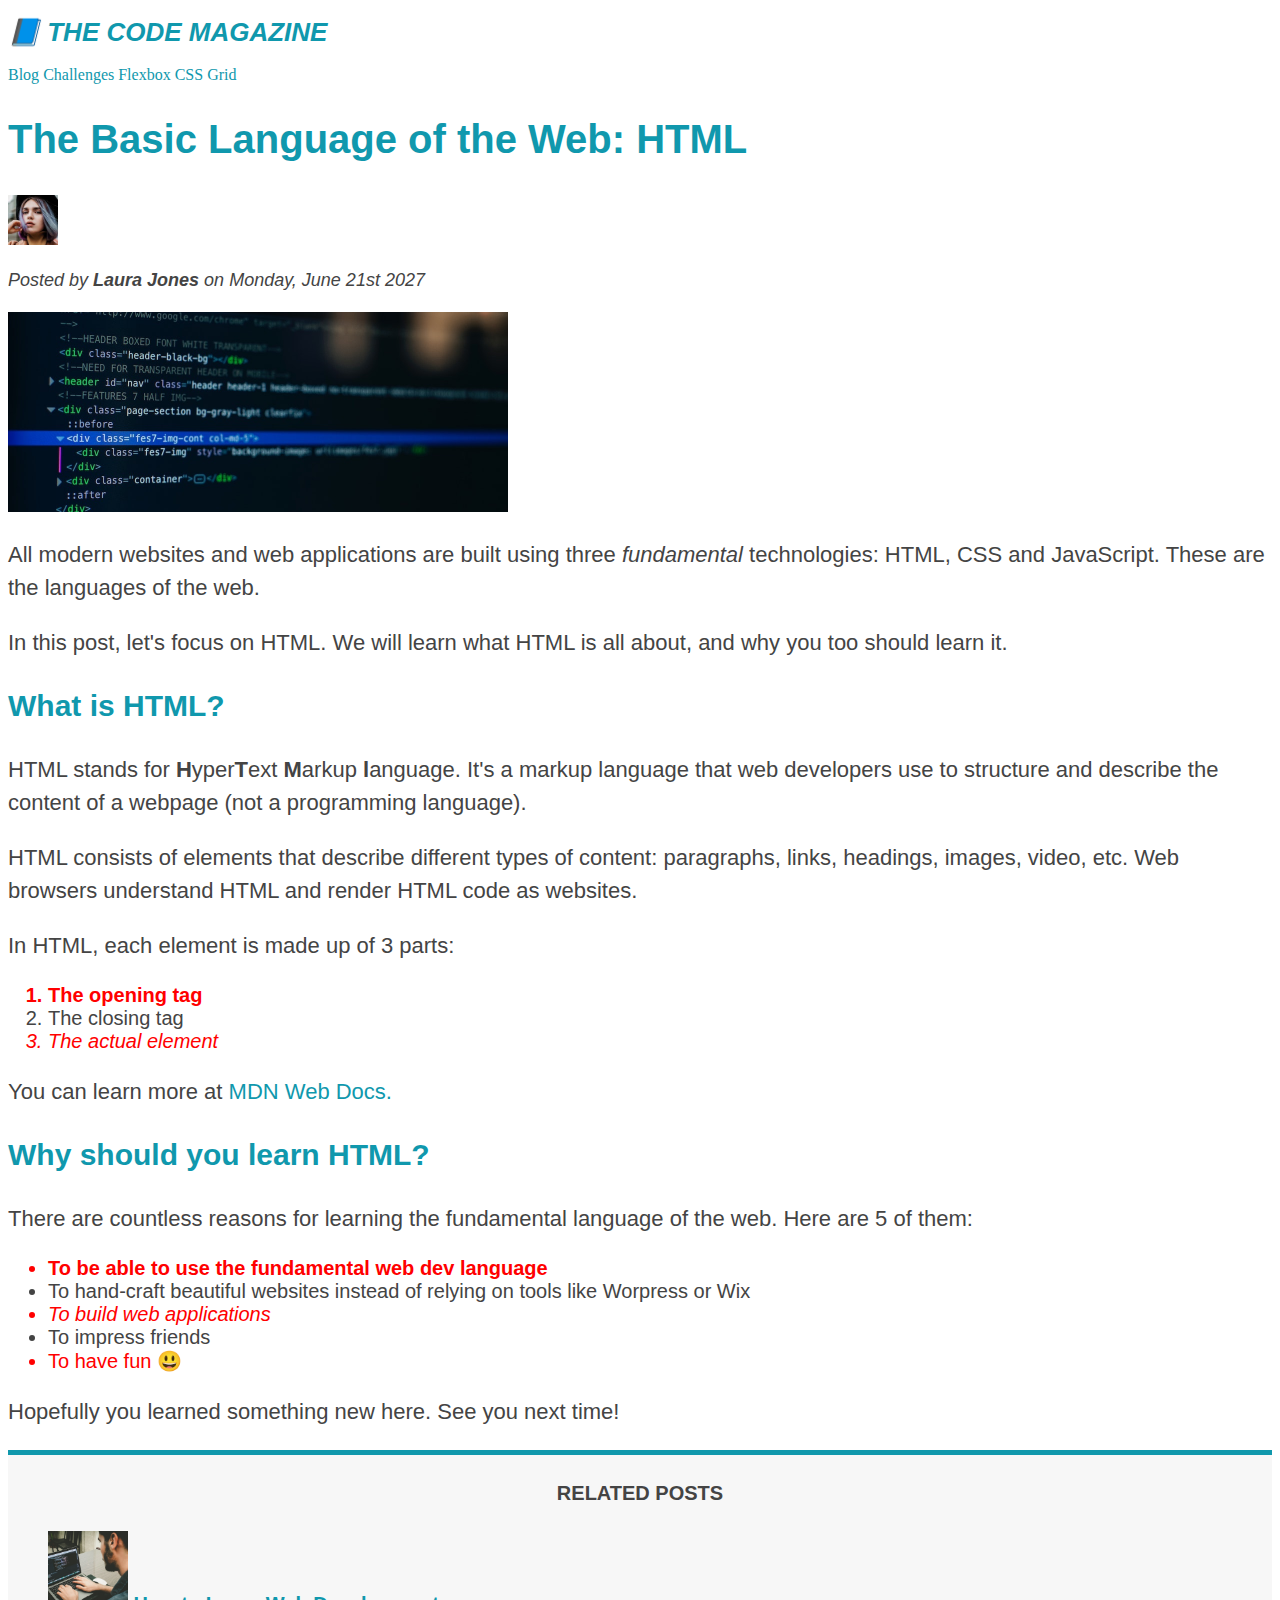
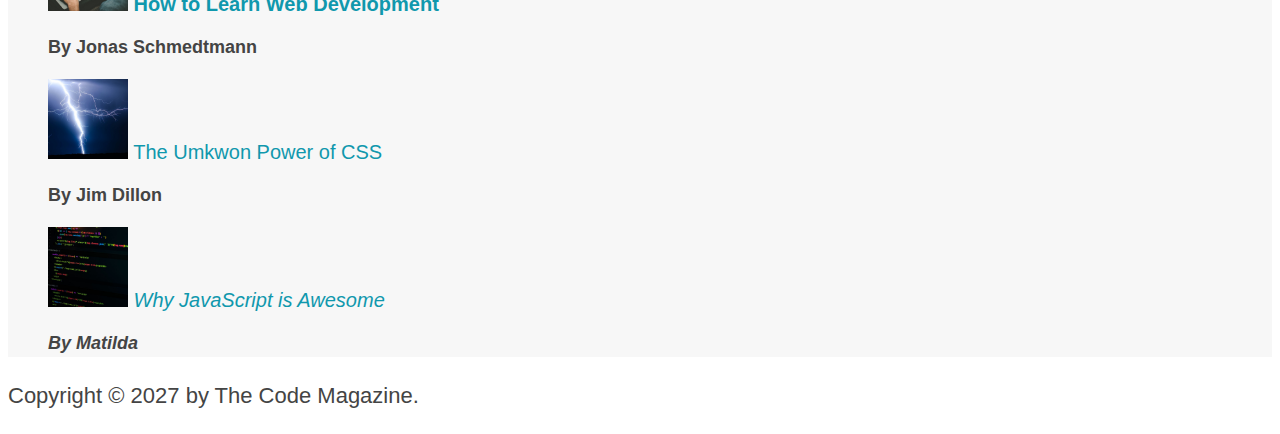
==== index.html @ 820b44c3 "adding some basic style" ====
<!DOCTYPE html>
<html lang="en">

<head>
    <meta charset="UTF-8">
    <meta name="viewport" content="width=device-width, initial-scale=1.0">
    <title>The Basic Language of the Web: HTML</title>
</head>
<link rel="stylesheet" href="/style.css">

<body>
    <header class="main-header">
        <h1>📘 The Code Magazine</h1>
        <nav>
            <a href="/blog.html">Blog</a>
            <a href="#">Challenges</a>
            <a href="">Flexbox</a>
            <a href="#">CSS Grid</a>
        </nav>
    </header>
    <article>
        <header>
            <h2>The Basic Language of the Web: HTML</h2>
            <img src="/images/laura-jones.jpg" alt="Laura Jones image" width="50px">
            <p id="author">Posted by <strong>Laura Jones</strong> on Monday, June 21st 2027</p>
            <img src="/images/post-img.jpg" alt="" width="500px">
        </header>
        <p>All modern websites and web applications are built using three <em>fundamental </em>technologies: HTML, CSS
            and
            JavaScript. These are the languages of the web.</p>
        <p>In this post, let's focus on HTML. We will learn what HTML is all about, and why you too should learn it.</p>
        <h3>What is HTML?</h3>
        <p>HTML stands for <strong>H</strong>yper<strong>T</strong>ext <strong>M</strong>arkup
            <strong>l</strong>anguage.
            It's a markup language that web developers
            use to structure and describe the content of a webpage (not a 
                 programming language).
        </p>
        <p>HTML consists of elements that describe different types of content: paragraphs, links, headings, images,
            video,
            etc. Web browsers understand HTML and render HTML code as websites.</p>
        <p>In HTML, each element is made up of 3 parts:</p>
        <ol>
            <li class="first-li">The opening tag</li>
            <li>The closing tag</li>
            <li>The actual element</li>
        </ol>
        <p>You can learn more at <a href="https://developer.mozilla.org/en-US/docs/Web/HTML">MDN Web Docs.</a></p>
        <h3>Why should you learn HTML?</h3>
        <p>There are countless reasons for learning the fundamental language of the web. Here are 5 of them:
        </p>
        <ul>
            <li class="first-li">To be able to use the fundamental web dev language</li>
            <li>To hand-craft beautiful websites instead of relying on tools like Worpress or Wix</li>
            <li>To build web applications</li>
            <li>To impress friends</li>
            <li>To have fun 😃</li>
        </ul>
        <p>Hopefully you learned something new here. See you next time!</p>
    </article>
    <aside>
        <h4>Related posts</h4>
        <ul class="related-list">
            <li><img src="/images/related-1.jpg" alt="Person programming" height="80px"> <a href="">How to Learn Web
                    Development</a>
                <p class="related-author"> By Jonas Schmedtmann</p>
            </li>
            <li><img src="/images/related-2.jpg" alt="" height="80px"> <a href="">The Umkwon Power of CSS</a>
                <p class="related-author">By Jim Dillon</p>
            </li>
            <li><img src="/images/related-3.jpg" alt="" height="80px"> <a href="">Why JavaScript is Awesome</a>
                <p class="related-author">By Matilda</p>
            </li>
        </ul>
    </aside>
    <footer>
        <p id="Copyright">Copyright © 2027 by The Code Magazine.</p>
    </footer>
</body>

</html>
---- style.css ----
h1,
h2,
h3,
h4,
p,
li {
    font-family: sans-serif;
    color: #444;
}

h1,
h2,
h3 {
    color: #1098ad;
}

h1 {
    color: #1098ad;
    font-size: 26px;
    text-transform: uppercase;
    font-style: italic;
}

h2 {
    font-size: 40px;
}

h3 {
    font-size: 30px;

}

h4 {
    font-size: 20px;
    text-transform: uppercase;
    text-align: center;
}

p {
    line-height: 1.5;
    font-size: 22px;
}

li {
    font-size: 20px;
}

/* footer p{
    font-size: 16px;
}
article header p{
    font-style: italic;
} */

#author {
    font-style: italic;
    font-size: 18px;
}

aside {

    background-color: #f7f7f7;
    border-top: 5px solid #1098ac;
    border-bottm: 5px solid #1098ac;

}

.related-list {
    list-style: none;
}


.related-author {
    font-size: 18px;
    font-weight: bold;
}

#copyright {
    font-size: 16px;
}

.main-header {
    color: #f7f7f7;
}

li:first-child {
    font-weight: bold;
}

li:nth-child(3) {
    font-style: italic;
}

li:nth-child(odd) {
    color: red;
}

article p:first-child {
    color: red;
}

a {
    color: #1098ad;
    text-decoration: none;
}
a:visited{
    color:#1098ad;
}
a:hover{
    color: orangered;
    font-weight: bold;
    text-decoration:underline orangered ;
}
a:active{
    background-color: black;
    font-style: italic;
}
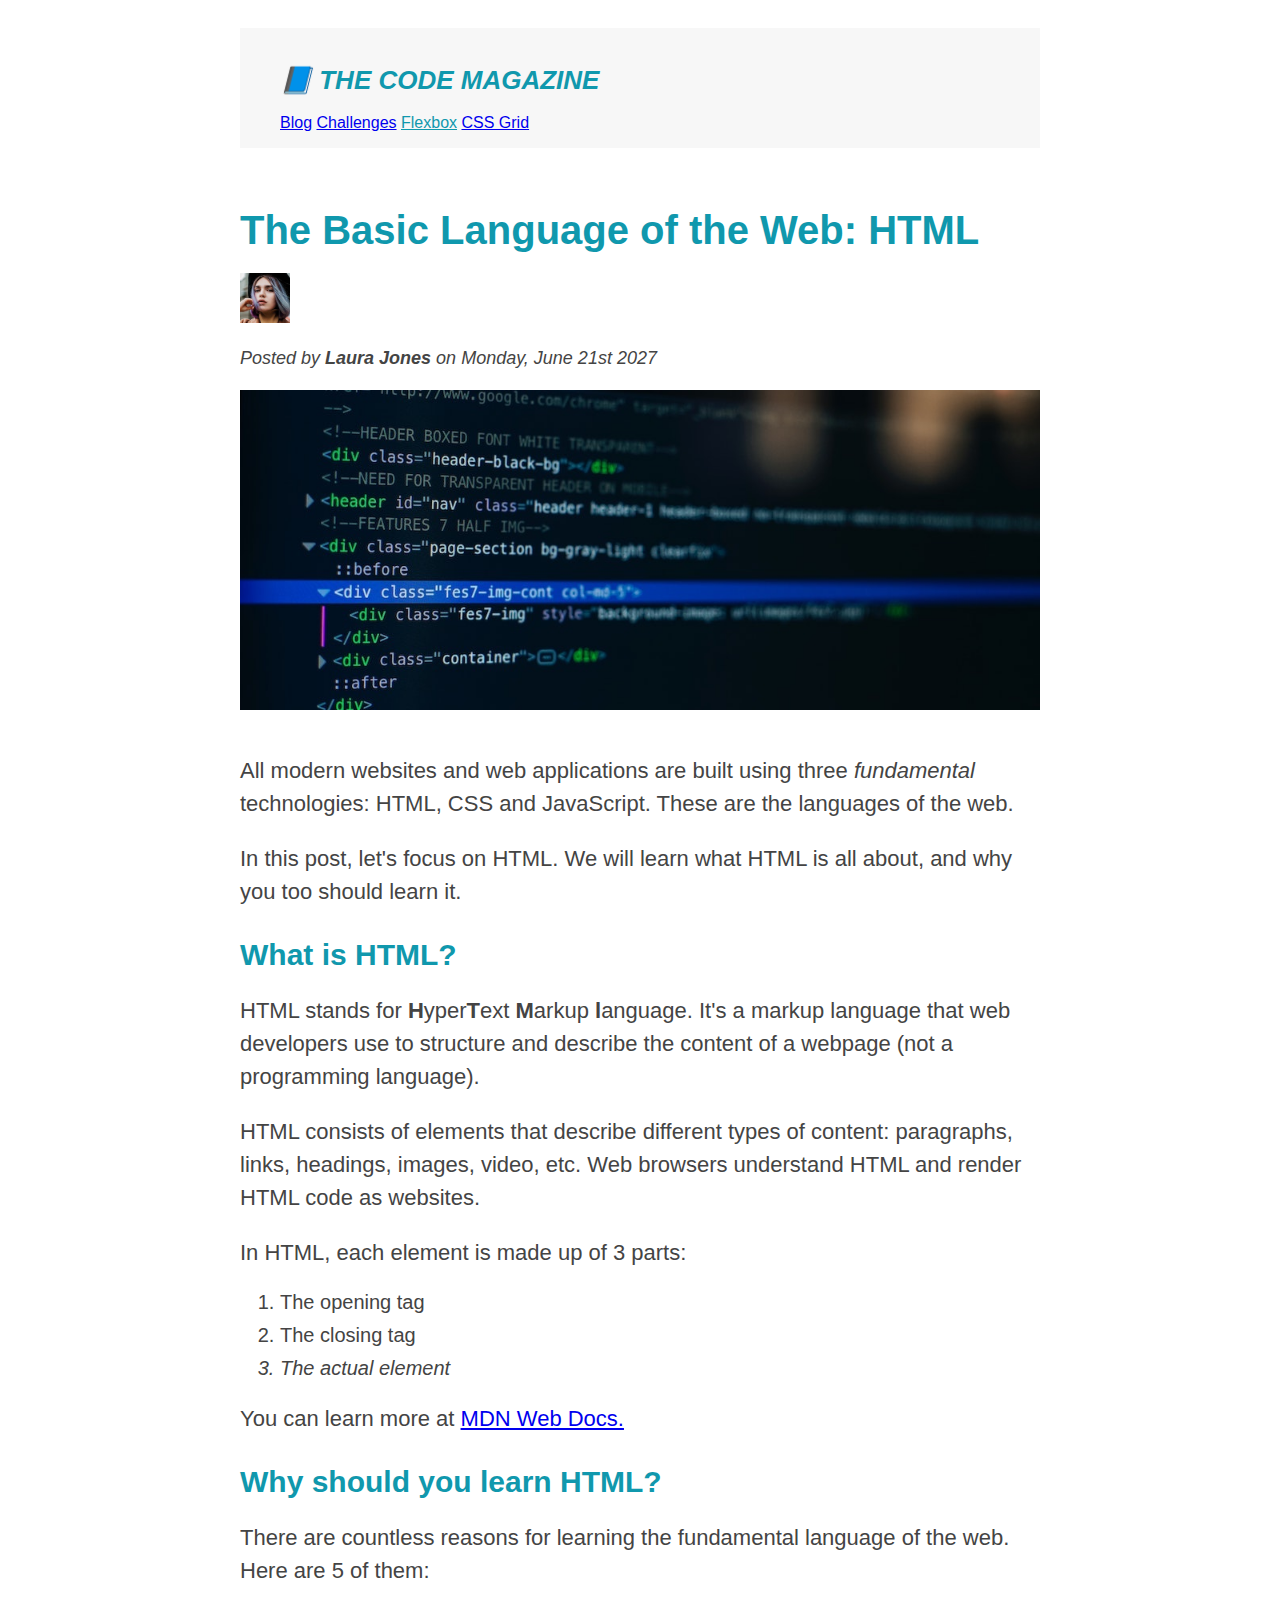
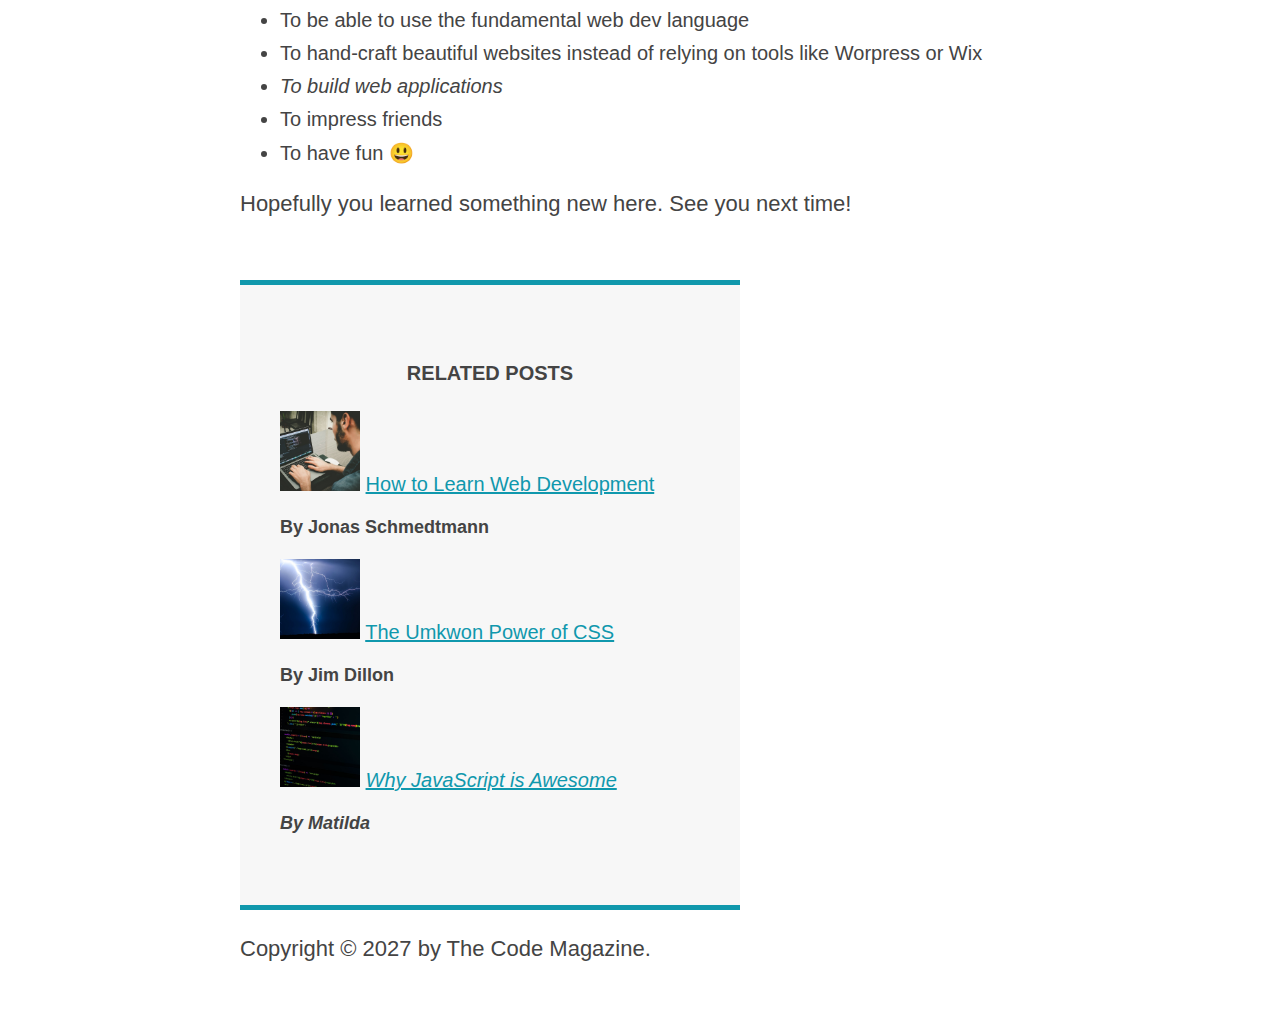
==== commit 0b844557: "wrok on sizing and make it resoposible" ====
--- a/index.html
+++ b/index.html
@@ -9,32 +9,36 @@
 <link rel="stylesheet" href="/style.css">
 
 <body>
-    <header class="main-header">
-        <h1>📘 The Code Magazine</h1>
-        <nav>
-            <a href="/blog.html">Blog</a>
-            <a href="#">Challenges</a>
-            <a href="">Flexbox</a>
-            <a href="#">CSS Grid</a>
-        </nav>
-    </header>
+    <div class="container">
+        <header class="main-header">
+            <h1>📘 The Code Magazine</h1>
+            <nav>
+                <a href="/blog.html">Blog</a>
+                <a href="#">Challenges</a>
+                <a href="">Flexbox</a>
+                <a href="#">CSS Grid</a>
+            </nav>
+        </header>
+   
     <article>
-        <header>
+        <header class="post-header">
             <h2>The Basic Language of the Web: HTML</h2>
             <img src="/images/laura-jones.jpg" alt="Laura Jones image" width="50px">
             <p id="author">Posted by <strong>Laura Jones</strong> on Monday, June 21st 2027</p>
-            <img src="/images/post-img.jpg" alt="" width="500px">
+            <img class="select-img" src="/images/post-img.jpg" alt="" width="500px">
         </header>
-        <p>All modern websites and web applications are built using three <em>fundamental </em>technologies: HTML, CSS
+        <p>All modern websites and web applications are built using three <em>fundamental </em>technologies: HTML,
+            CSS
             and
             JavaScript. These are the languages of the web.</p>
-        <p>In this post, let's focus on HTML. We will learn what HTML is all about, and why you too should learn it.</p>
+        <p>In this post, let's focus on HTML. We will learn what HTML is all about, and why you too should learn it.
+        </p>
         <h3>What is HTML?</h3>
         <p>HTML stands for <strong>H</strong>yper<strong>T</strong>ext <strong>M</strong>arkup
             <strong>l</strong>anguage.
             It's a markup language that web developers
-            use to structure and describe the content of a webpage (not a 
-                 programming language).
+            use to structure and describe the content of a webpage (not a
+            programming language).
         </p>
         <p>HTML consists of elements that describe different types of content: paragraphs, links, headings, images,
             video,
@@ -74,8 +78,9 @@
         </ul>
     </aside>
     <footer>
-        <p id="Copyright">Copyright © 2027 by The Code Magazine.</p>
+        <p id="Copyright">Copyright &copy; 2027 by The Code Magazine.</p>
     </footer>
+</div>
 </body>
 
 </html>--- a/style.css
+++ b/style.css
@@ -1,17 +1,17 @@
-h1,
-h2,
-h3,
-h4,
-p,
-li {
+body {
+    color: #444;
     font-family: sans-serif;
-    color: #444;
+    padding: 20px;
 }
 
 h1,
 h2,
 h3 {
     color: #1098ad;
+}
+
+ol ul {
+    margin-left: 40px;
 }
 
 h1 {
@@ -23,17 +23,24 @@
 
 h2 {
     font-size: 40px;
+    margin-bottom: 20px;
+    margin-top: 40px;
 }
 
 h3 {
     font-size: 30px;
-
+    margin-bottom: 20px;
 }
 
 h4 {
     font-size: 20px;
     text-transform: uppercase;
     text-align: center;
+}
+
+.container {
+    width: 800px;
+    margin: 0 auto;
 }
 
 p {
@@ -43,14 +50,9 @@
 
 li {
     font-size: 20px;
+    margin-bottom: 10px;
 }
 
-/* footer p{
-    font-size: 16px;
-}
-article header p{
-    font-style: italic;
-} */
 
 #author {
     font-style: italic;
@@ -60,8 +62,10 @@
 aside {
 
     background-color: #f7f7f7;
+    width: 500px;
     border-top: 5px solid #1098ac;
-    border-bottm: 5px solid #1098ac;
+    border-bottom: 5px solid #1098ac;
+    padding: 50px 0;
 
 }
 
@@ -80,38 +84,45 @@
 }
 
 .main-header {
-    color: #f7f7f7;
+    background-color: #f7f7f7;
+    height: 80px;
+    padding: 20px 40px;
+    margin-bottom: 60px;
 }
 
-li:first-child {
-    font-weight: bold;
+article {
+    margin-bottom: 60px;
+}
+
+.select-img {
+    width: 100%;
+    height: auto;
+}
+
+.post-header {
+    margin-bottom: 40px;
 }
 
 li:nth-child(3) {
     font-style: italic;
+
 }
 
-li:nth-child(odd) {
-    color: red;
+li:last-child {
+    margin-bottom: 0;
 }
 
-article p:first-child {
-    color: red;
+a:visited {
+    color: #1098ad;
 }
 
-a {
-    color: #1098ad;
-    text-decoration: none;
-}
-a:visited{
-    color:#1098ad;
-}
-a:hover{
+a:hover {
     color: orangered;
     font-weight: bold;
-    text-decoration:underline orangered ;
+    text-decoration: underline orangered;
 }
-a:active{
+
+a:active {
     background-color: black;
     font-style: italic;
 }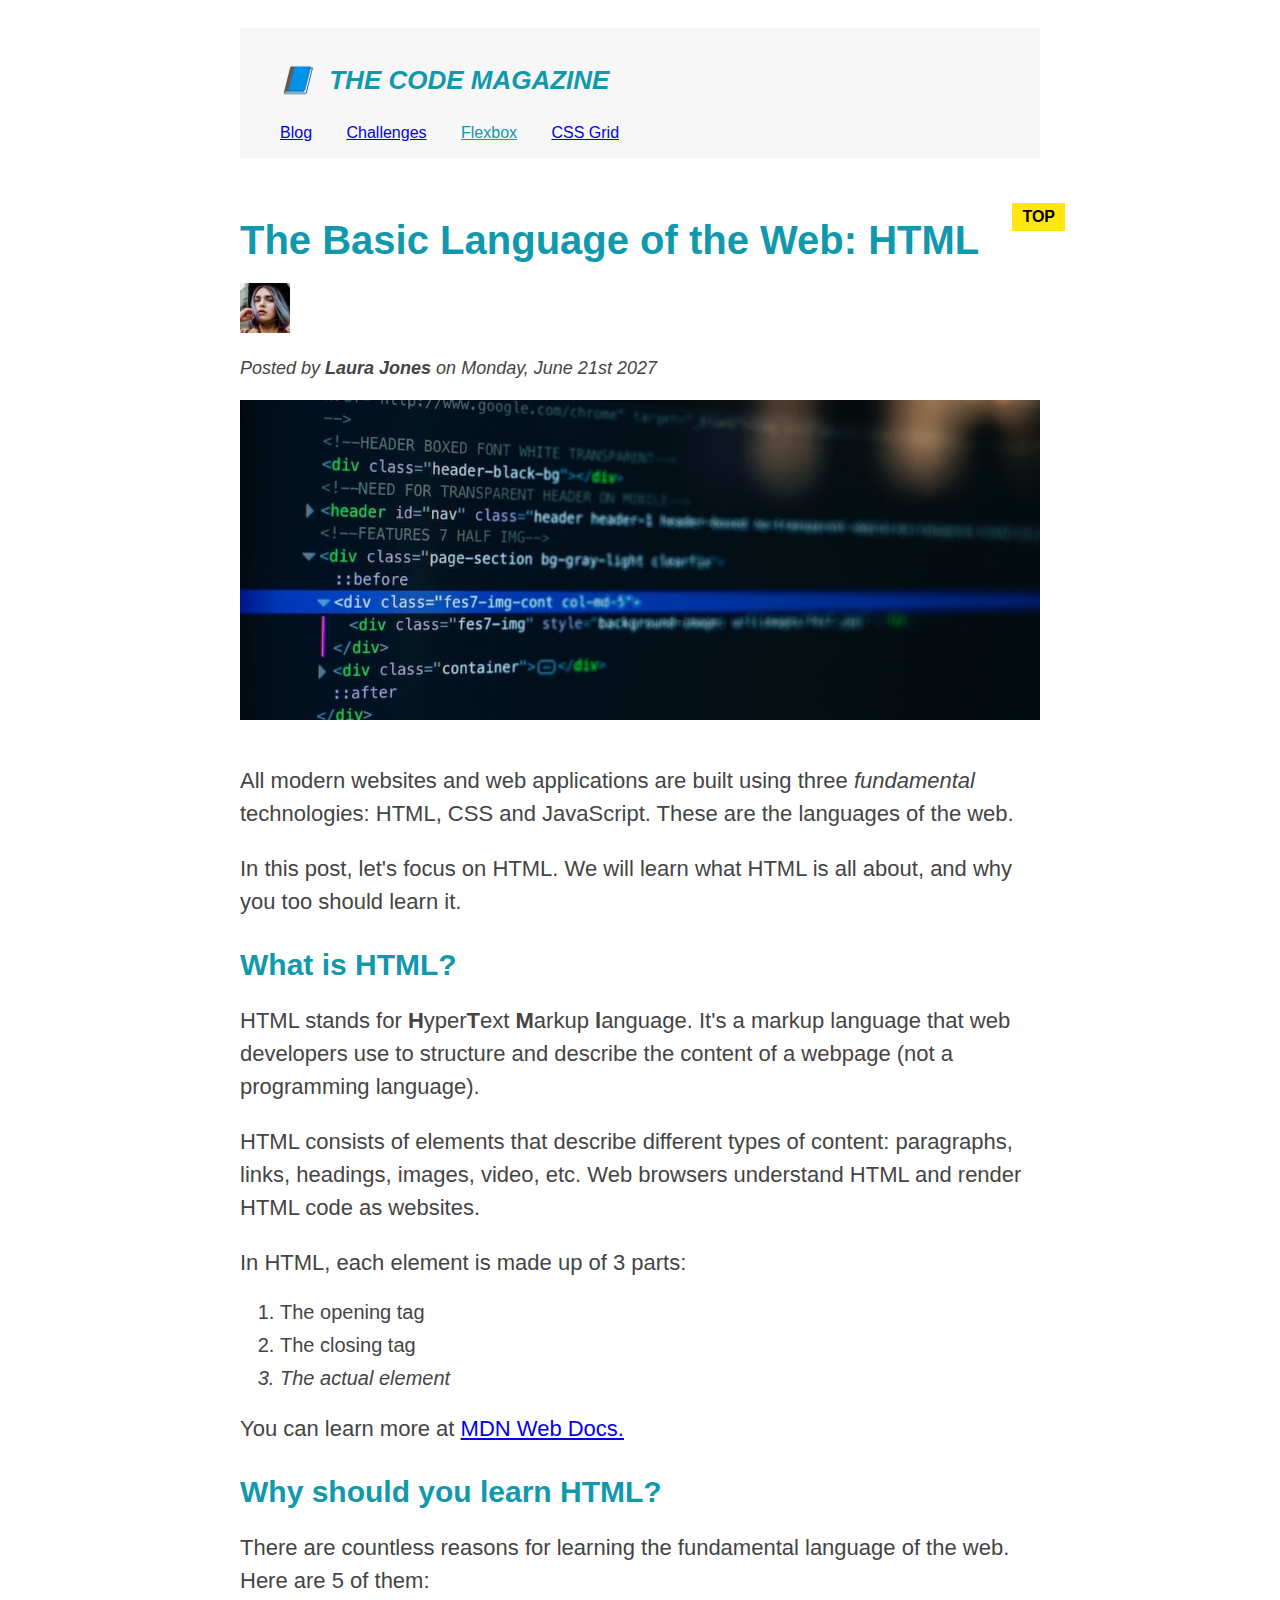
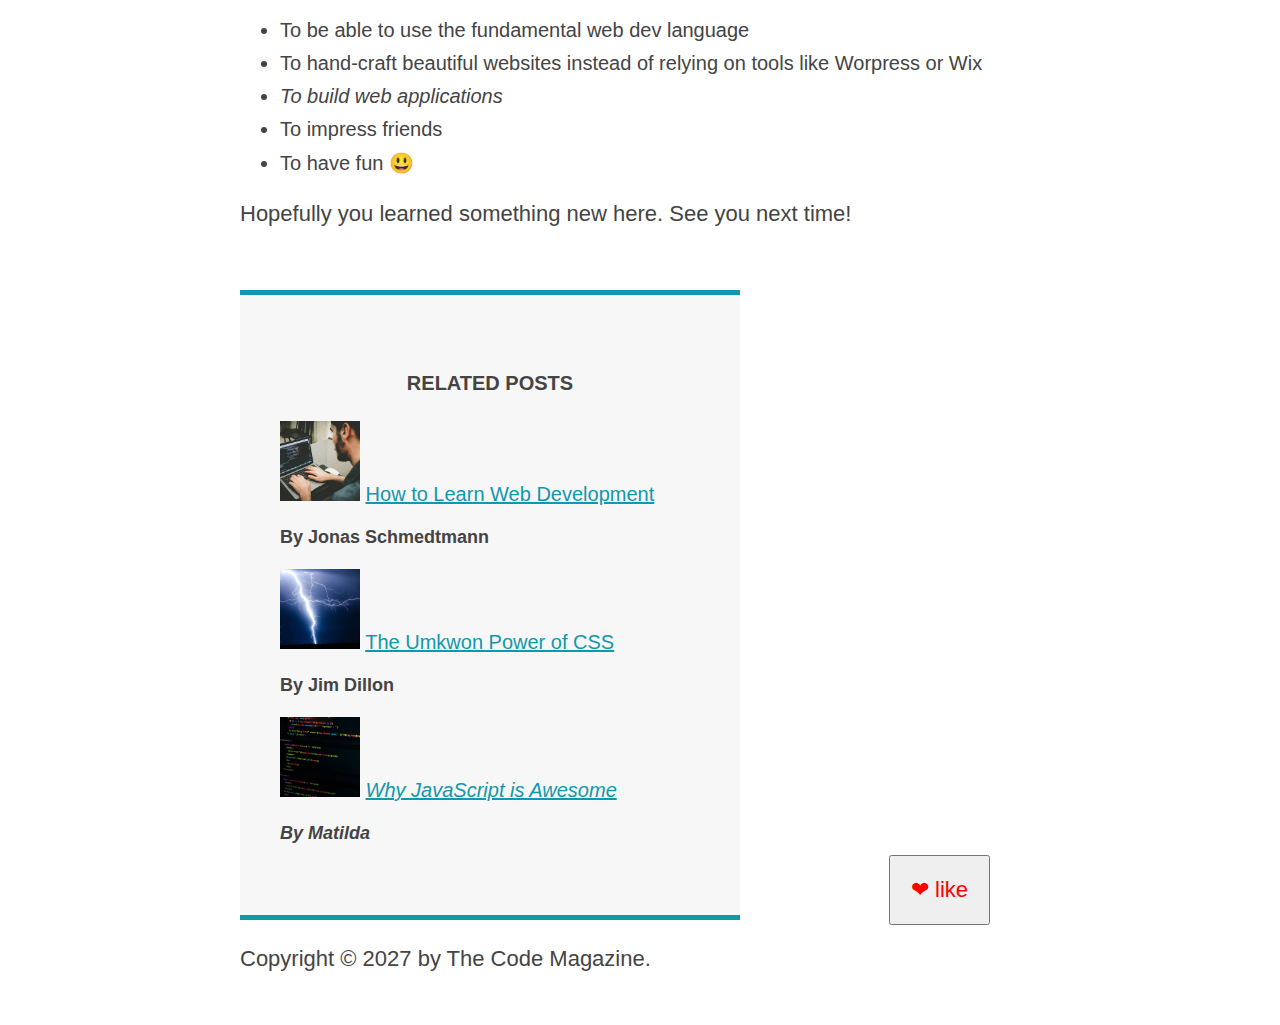
==== commit c43801b6: "learned pshedo element" ====
--- a/index.html
+++ b/index.html
@@ -2,11 +2,11 @@
 <html lang="en">
 
 <head>
-    <meta charset="UTF-8">
-    <meta name="viewport" content="width=device-width, initial-scale=1.0">
+    <meta charset="UTF-8" />
+    <meta name="viewport" content="width=device-width, initial-scale=1.0" />
     <title>The Basic Language of the Web: HTML</title>
 </head>
-<link rel="stylesheet" href="/style.css">
+<link rel="stylesheet" href="/style.css" />
 
 <body>
     <div class="container">
@@ -19,68 +19,93 @@
                 <a href="#">CSS Grid</a>
             </nav>
         </header>
+
+        <article>
+            <header class="post-header">
+                <h2>The Basic Language of the Web: HTML</h2>
+                
+                <img src="/images/laura-jones.jpg" alt="Laura Jones image" width="50px" />
+                <p id="author">
+                    Posted by <strong>Laura Jones</strong> on Monday, June 21st 2027
+                </p>
+                <img class="select-img" src="/images/post-img.jpg" alt="" width="500px" />
+                <button class="like">❤ like</button>
+            </header>
+            <p>
+                All modern websites and web applications are built using three
+                <em>fundamental </em>technologies: HTML, CSS and JavaScript. These are
+                the languages of the web.
+            </p>
+            <p>
+                In this post, let's focus on HTML. We will learn what HTML is all
+                about, and why you too should learn it.
+            </p>
+            <h3>What is HTML?</h3>
+            <p>
+                HTML stands for <strong>H</strong>yper<strong>T</strong>ext
+                <strong>M</strong>arkup <strong>l</strong>anguage. It's a markup
+                language that web developers use to structure and describe the content
+                of a webpage (not a programming language).
+            </p>
+            <p>
+                HTML consists of elements that describe different types of content:
+                paragraphs, links, headings, images, video, etc. Web browsers
+                understand HTML and render HTML code as websites.
+            </p>
+            <p>In HTML, each element is made up of 3 parts:</p>
+            <ol>
+                <li class="first-li">The opening tag</li>
+                <li>The closing tag</li>
+                <li>The actual element</li>
+            </ol>
+            <p>
+                You can learn more at
+                <a href="https://developer.mozilla.org/en-US/docs/Web/HTML">MDN Web Docs.</a>
+            </p>
+            <h3>Why should you learn HTML?</h3>
+            <p>
+                There are countless reasons for learning the fundamental language of
+                the web. Here are 5 of them:
+            </p>
+            <ul>
+                <li class="first-li">
+                    To be able to use the fundamental web dev language
+                </li>
+                <li>
+                    To hand-craft beautiful websites instead of relying on tools like
+                    Worpress or Wix
+                </li>
+                <li>To build web applications</li>
+                <li>To impress friends</li>
+                <li>To have fun 😃</li>
+            </ul>
+            <p>Hopefully you learned something new here. See you next time!</p>
+        </article>
+        <aside>
+            <h4>Related posts</h4>
+            <ul class="related-list">
+                <li>
+                    <img src="/images/related-1.jpg" alt="Person programming" height="80px" />
+                    <a href="">How to Learn Web Development</a>
+                    <p class="related-author">By Jonas Schmedtmann</p>
+                </li>
+                <li>
+                    <img src="/images/related-2.jpg" alt="" height="80px" />
+                    <a href="">The Umkwon Power of CSS</a>
+                    <p class="related-author">By Jim Dillon</p>
+                </li>
+                <li>
+                    <img src="/images/related-3.jpg" alt="" height="80px" />
+                    <a href="">Why JavaScript is Awesome</a>
+                    <p class="related-author">By Matilda</p>
+                </li>
+            </ul>
+        </aside>
+        <footer>
+            <p id="Copyright">Copyright &copy; 2027 by The Code Magazine.</p>
+        </footer>
+    </div>
    
-    <article>
-        <header class="post-header">
-            <h2>The Basic Language of the Web: HTML</h2>
-            <img src="/images/laura-jones.jpg" alt="Laura Jones image" width="50px">
-            <p id="author">Posted by <strong>Laura Jones</strong> on Monday, June 21st 2027</p>
-            <img class="select-img" src="/images/post-img.jpg" alt="" width="500px">
-        </header>
-        <p>All modern websites and web applications are built using three <em>fundamental </em>technologies: HTML,
-            CSS
-            and
-            JavaScript. These are the languages of the web.</p>
-        <p>In this post, let's focus on HTML. We will learn what HTML is all about, and why you too should learn it.
-        </p>
-        <h3>What is HTML?</h3>
-        <p>HTML stands for <strong>H</strong>yper<strong>T</strong>ext <strong>M</strong>arkup
-            <strong>l</strong>anguage.
-            It's a markup language that web developers
-            use to structure and describe the content of a webpage (not a
-            programming language).
-        </p>
-        <p>HTML consists of elements that describe different types of content: paragraphs, links, headings, images,
-            video,
-            etc. Web browsers understand HTML and render HTML code as websites.</p>
-        <p>In HTML, each element is made up of 3 parts:</p>
-        <ol>
-            <li class="first-li">The opening tag</li>
-            <li>The closing tag</li>
-            <li>The actual element</li>
-        </ol>
-        <p>You can learn more at <a href="https://developer.mozilla.org/en-US/docs/Web/HTML">MDN Web Docs.</a></p>
-        <h3>Why should you learn HTML?</h3>
-        <p>There are countless reasons for learning the fundamental language of the web. Here are 5 of them:
-        </p>
-        <ul>
-            <li class="first-li">To be able to use the fundamental web dev language</li>
-            <li>To hand-craft beautiful websites instead of relying on tools like Worpress or Wix</li>
-            <li>To build web applications</li>
-            <li>To impress friends</li>
-            <li>To have fun 😃</li>
-        </ul>
-        <p>Hopefully you learned something new here. See you next time!</p>
-    </article>
-    <aside>
-        <h4>Related posts</h4>
-        <ul class="related-list">
-            <li><img src="/images/related-1.jpg" alt="Person programming" height="80px"> <a href="">How to Learn Web
-                    Development</a>
-                <p class="related-author"> By Jonas Schmedtmann</p>
-            </li>
-            <li><img src="/images/related-2.jpg" alt="" height="80px"> <a href="">The Umkwon Power of CSS</a>
-                <p class="related-author">By Jim Dillon</p>
-            </li>
-            <li><img src="/images/related-3.jpg" alt="" height="80px"> <a href="">Why JavaScript is Awesome</a>
-                <p class="related-author">By Matilda</p>
-            </li>
-        </ul>
-    </aside>
-    <footer>
-        <p id="Copyright">Copyright &copy; 2027 by The Code Magazine.</p>
-    </footer>
-</div>
 </body>
 
 </html>--- a/style.css
+++ b/style.css
@@ -2,6 +2,7 @@
     color: #444;
     font-family: sans-serif;
     padding: 20px;
+    position: relative;
 }
 
 h1,
@@ -39,8 +40,28 @@
 }
 
 .container {
+    position: relative;
     width: 800px;
     margin: 0 auto;
+}
+
+.main-header {
+    background-color: #f7f7f7;
+    height: 80px;
+    padding: 20px 40px;
+    margin-bottom: 60px;
+    padding-bottom: 30px;
+}
+
+nav a:link {
+    display: inline-block;
+    margin-right: 30px;
+    margin-top: 10px;
+
+}
+
+nav a:link:last-child {
+    margin: right 0;
 }
 
 p {
@@ -60,7 +81,6 @@
 }
 
 aside {
-
     background-color: #f7f7f7;
     width: 500px;
     border-top: 5px solid #1098ac;
@@ -83,12 +103,7 @@
     font-size: 16px;
 }
 
-.main-header {
-    background-color: #f7f7f7;
-    height: 80px;
-    padding: 20px 40px;
-    margin-bottom: 60px;
-}
+
 
 article {
     margin-bottom: 60px;
@@ -125,4 +140,42 @@
 a:active {
     background-color: black;
     font-style: italic;
+}
+
+.like {
+    font-size: 22px;
+    padding: 20px;
+    position: absolute;
+    color: red;
+    cursor: pointer;
+    right: 50px;
+    bottom: 50px;
+}
+
+h1::first-letter {
+    font-style: italic;
+    margin-right: 10px;
+}
+
+h3+p::first-line {
+    /* color: red; */
+}
+
+h2 {
+
+    position: relative;
+
+}
+
+h2::after {
+    content: "TOP";
+    color: black;
+    background-color: #ffe70e;
+    font-size: 16px;
+    font-weight: bold;
+    display: inline-block;
+    padding: 5px 10px;
+    position: absolute;
+    top: -15px;
+   right: -25px;
 }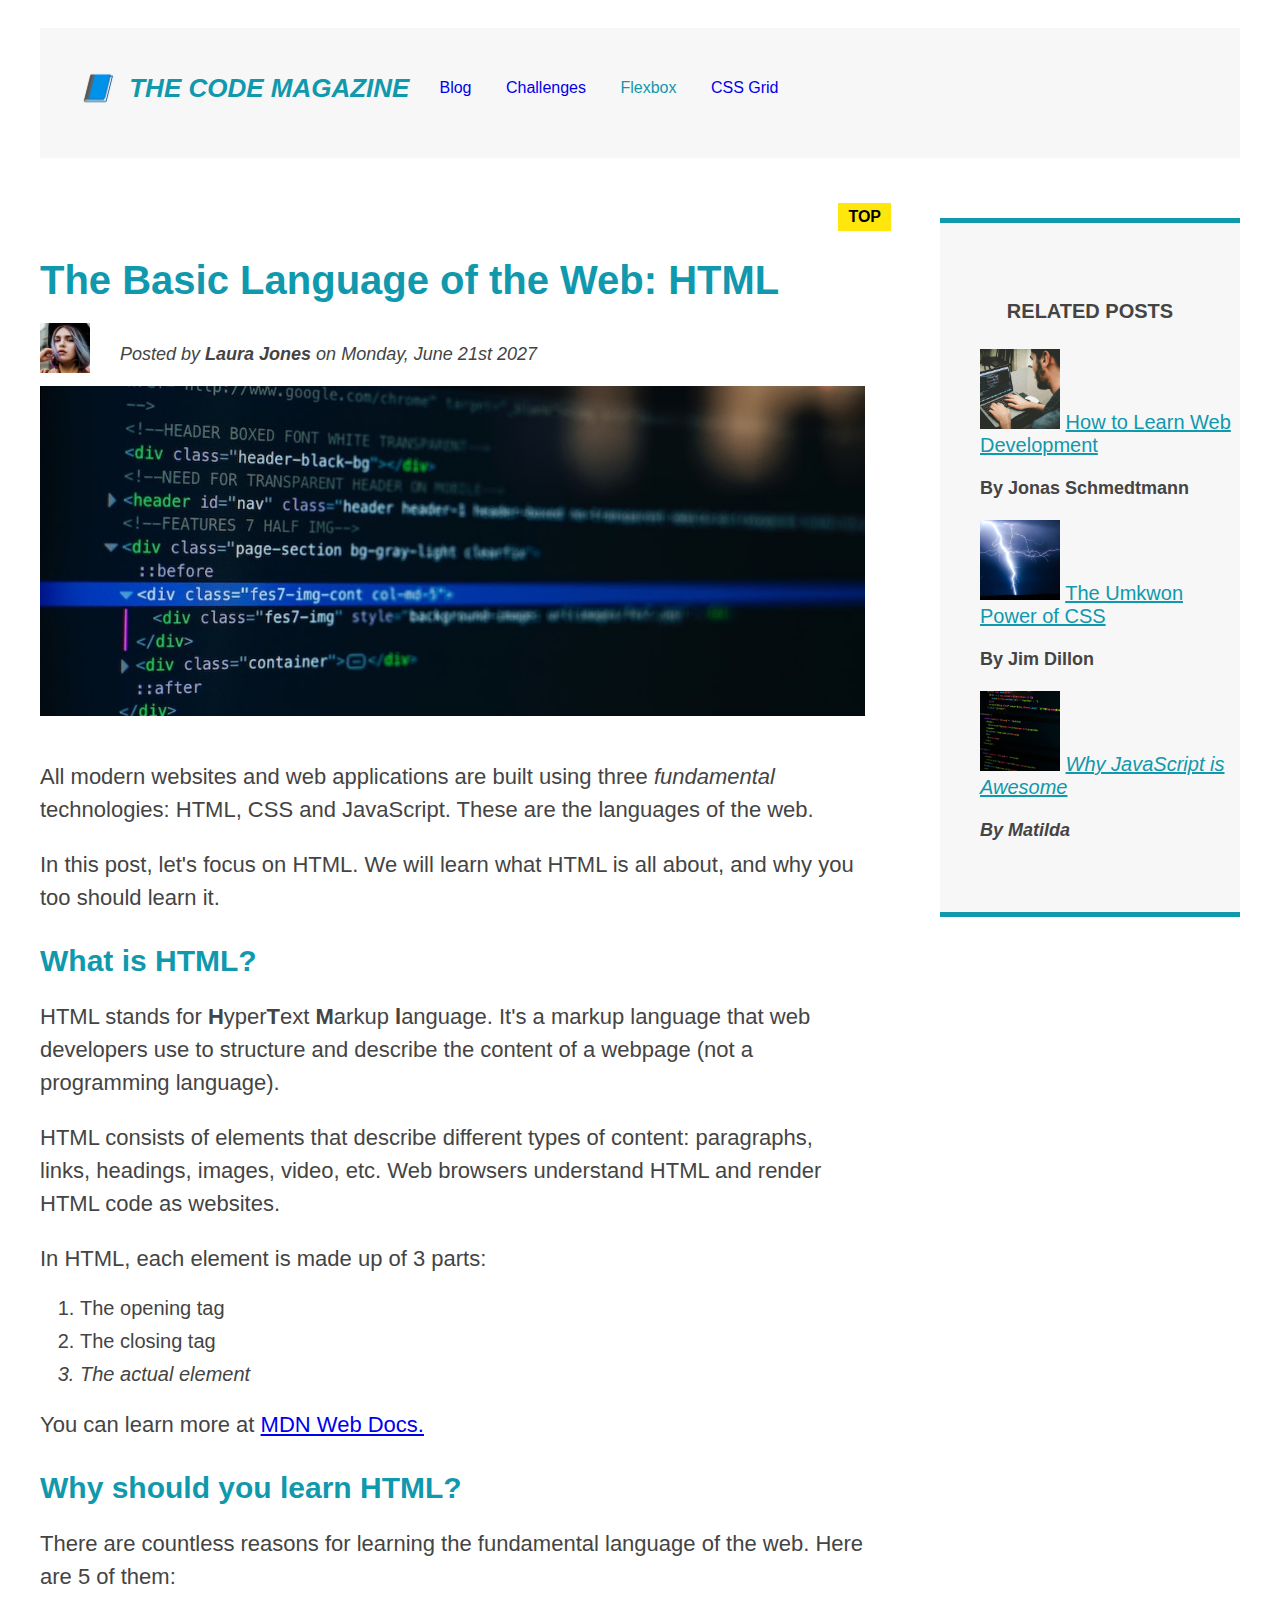
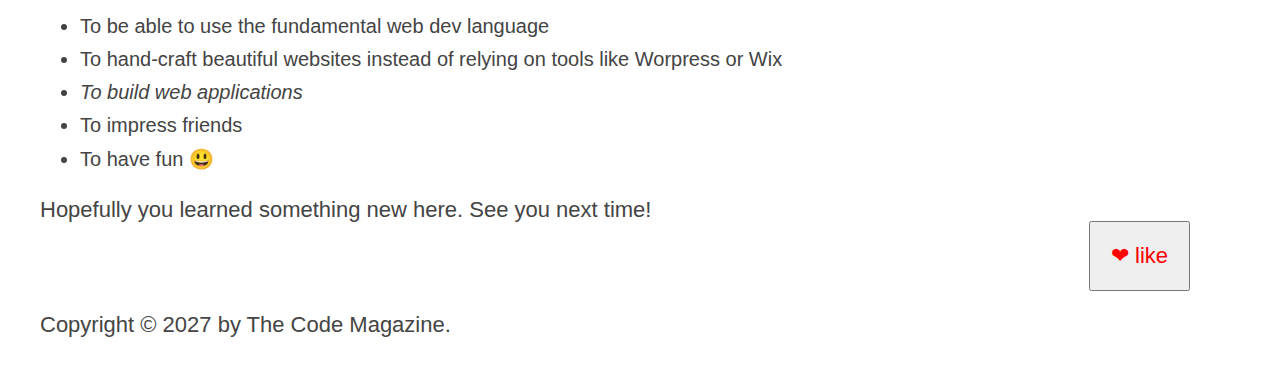
==== commit 4d09e762: "fixed layout by floots property" ====
--- a/index.html
+++ b/index.html
@@ -23,9 +23,9 @@
         <article>
             <header class="post-header">
                 <h2>The Basic Language of the Web: HTML</h2>
-                
-                <img src="/images/laura-jones.jpg" alt="Laura Jones image" width="50px" />
-                <p id="author">
+
+                <img class="author-img" src="/images/laura-jones.jpg" alt="Laura Jones image" width="50px" />
+                <p class="author">
                     Posted by <strong>Laura Jones</strong> on Monday, June 21st 2027
                 </p>
                 <img class="select-img" src="/images/post-img.jpg" alt="" width="500px" />
@@ -101,11 +101,12 @@
                 </li>
             </ul>
         </aside>
+        
         <footer>
             <p id="Copyright">Copyright &copy; 2027 by The Code Magazine.</p>
         </footer>
     </div>
-   
+
 </body>
 
 </html>--- a/style.css
+++ b/style.css
@@ -41,7 +41,7 @@
 
 .container {
     position: relative;
-    width: 800px;
+    width: 1200px;
     margin: 0 auto;
 }
 
@@ -51,17 +51,24 @@
     padding: 20px 40px;
     margin-bottom: 60px;
     padding-bottom: 30px;
-}
+    display: flex;
+    flex-direction: row;
+    gap: 30px;
+    align-items: center;
+}
+
+
 
 nav a:link {
-    display: inline-block;
+    display: inline;
     margin-right: 30px;
     margin-top: 10px;
+    text-decoration: none;
 
 }
 
 nav a:link:last-child {
-    margin: right 0;
+    margin-right: 0;
 }
 
 p {
@@ -74,10 +81,16 @@
     margin-bottom: 10px;
 }
 
-
-#author {
+.author-img {
+    float: left;
+}
+
+.author {
     font-style: italic;
     font-size: 18px;
+    float: left;
+    margin-left: 30px;
+
 }
 
 aside {
@@ -176,6 +189,22 @@
     display: inline-block;
     padding: 5px 10px;
     position: absolute;
-    top: -15px;
-   right: -25px;
+    top: -55px;
+    right: -26px;
+}
+
+article {
+
+    width: 825px;
+    float: left;
+}
+
+aside {
+
+    float: right;
+    width: 300px;
+}
+
+footer {
+    clear: both;
 }